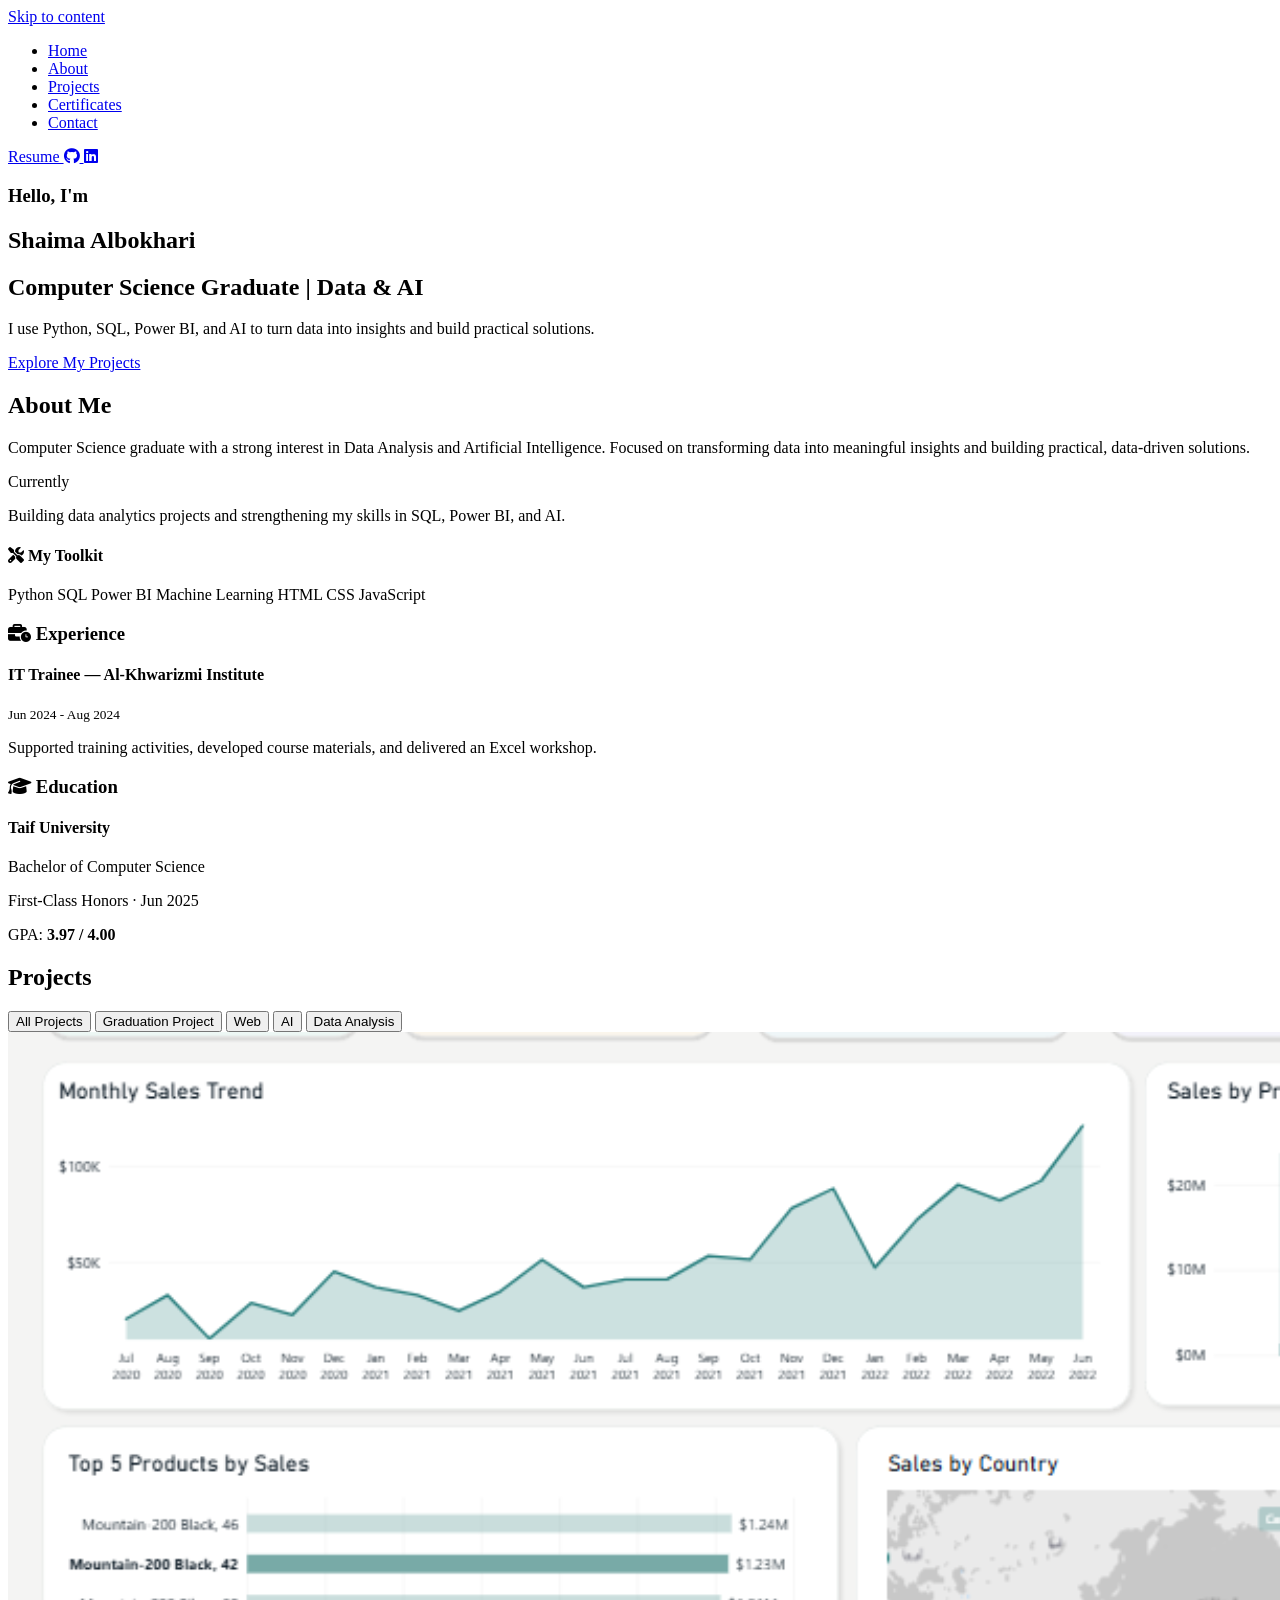
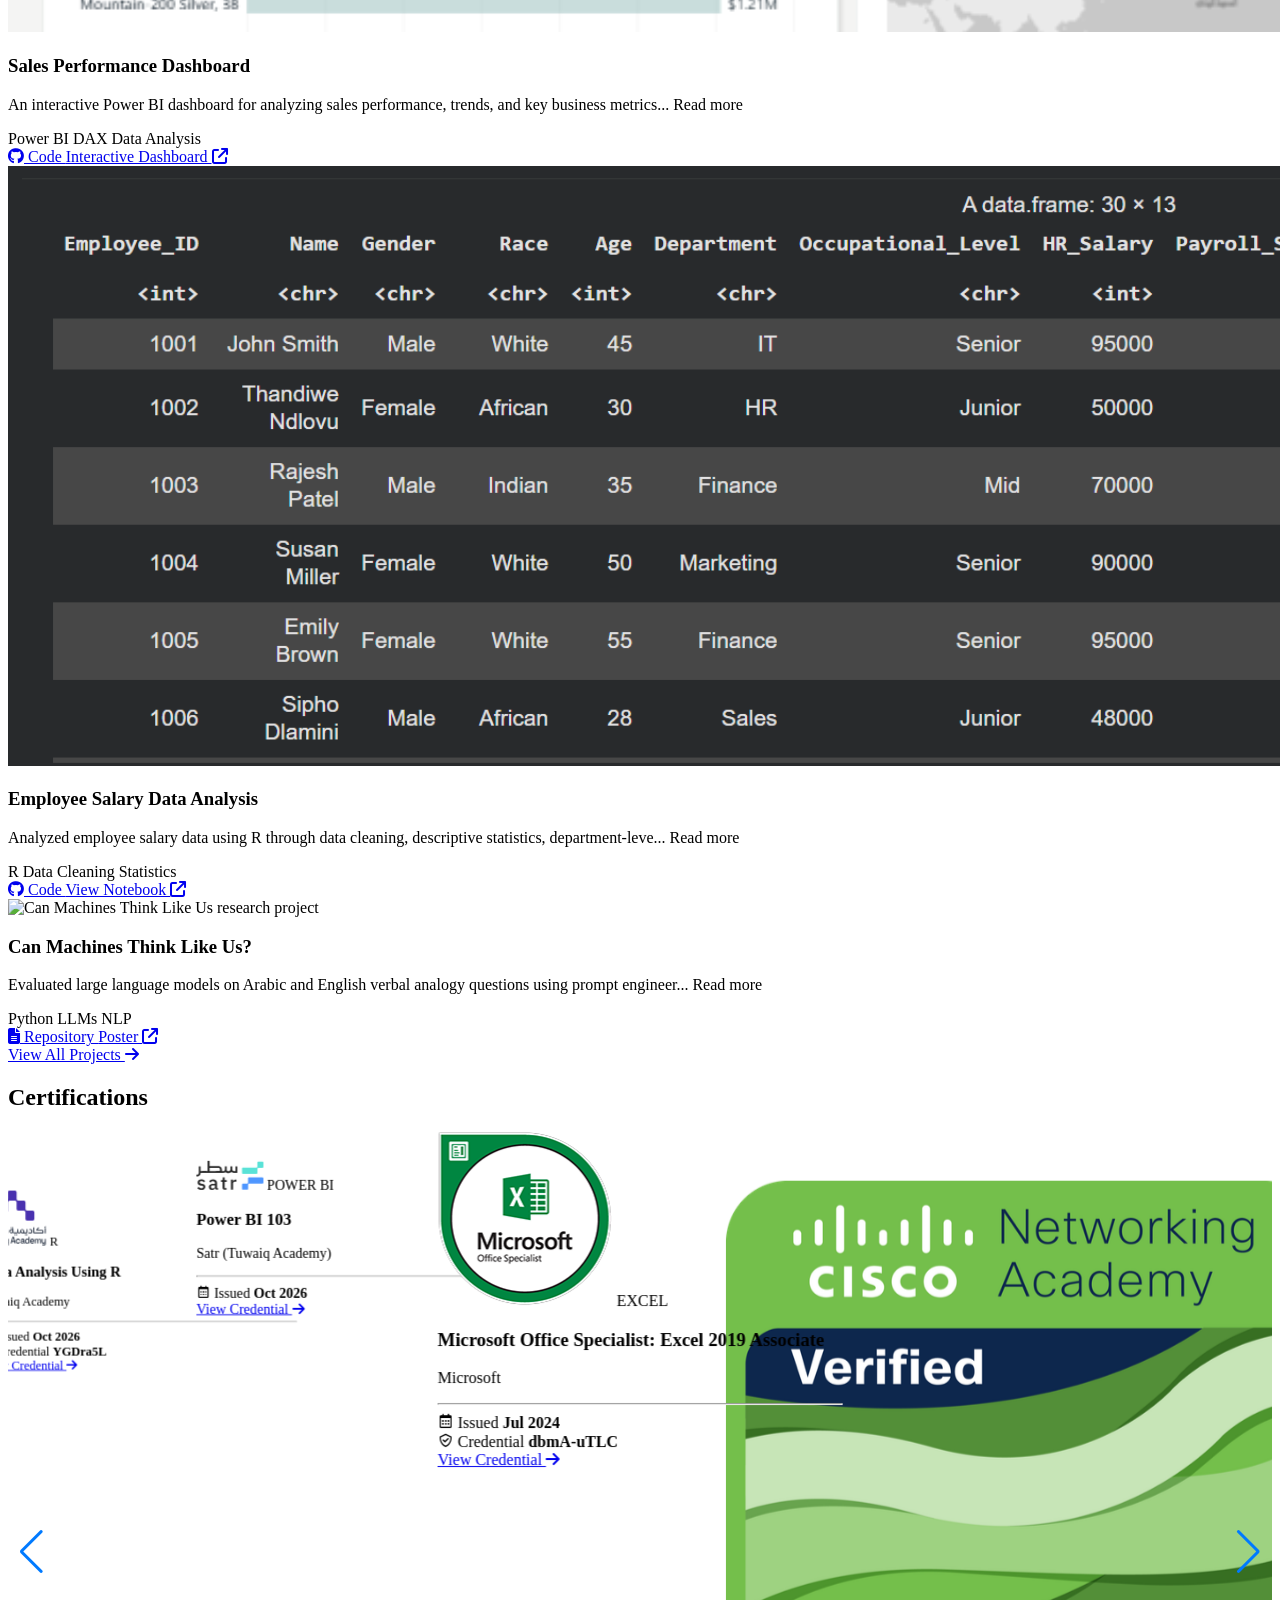
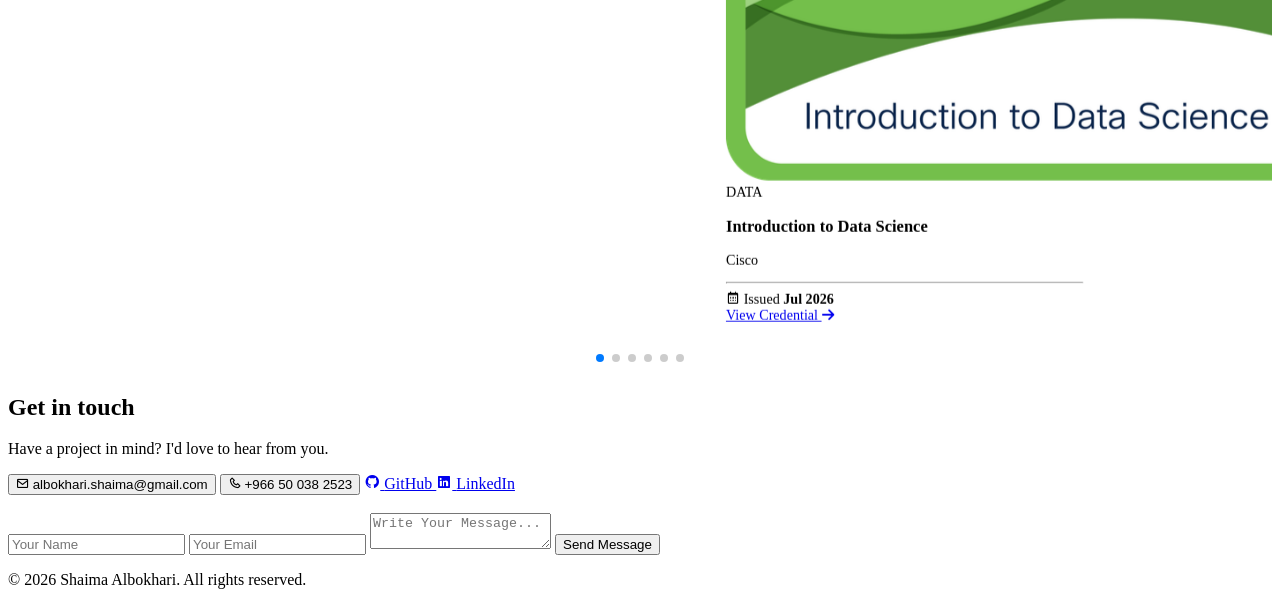
==== index.html @ 4ccaefde "Update access key in contact form" ====
<!DOCTYPE html>
<html lang="en">
 <head>
  <meta charset="utf-8">
  <meta content="width=device-width, initial-scale=1.0" name="viewport">
  <title>
   Shaima Albokhari | Portfolio
  </title>
  <!-- Swiper -->
  <link href="https://cdn.jsdelivr.net/npm/swiper@11/swiper-bundle.min.css" rel="stylesheet">
  <!-- Font Awesome -->
  <link href="https://cdnjs.cloudflare.com/ajax/libs/font-awesome/6.5.2/css/all.min.css" rel="stylesheet">
  <!-- Boxicons -->
  <link href="https://unpkg.com/boxicons@2.1.4/css/boxicons.min.css" rel="stylesheet">
  <!--google fonts-->
  <link href="https://fonts.googleapis.com" rel="preconnect">
  <link crossorigin href="https://fonts.gstatic.com" rel="preconnect">
  <link href="https://fonts.googleapis.com/css2?family=Manrope:wght@400;500;600;700&display=swap" rel="stylesheet">
  <!-- CSS -->
  <link rel="stylesheet" href="styles.css">
  <link class="logo" href="logo-fish.svg" rel="shortcut icon" type="image/png">
 </head>
 <body>
  <div class="container">
   <!-- ================= NAVBAR ================= -->
   <a class="skip-link" href="#main-content">
    Skip to content
   </a>
   <header class="navbar">
    <nav aria-label="Primary">
     <ul class="menu">
      <li>
       <a href="#home">
        Home
       </a>
      </li>
      <li>
       <a href="#about">
        About
       </a>
      </li>
      <li>
       <a href="#projects">
        Projects
       </a>
      </li>
      <li>
       <a href="#certifications">
        Certificates
       </a>
      </li>
      <li>
       <a href="#contact">
        Contact
       </a>
      </li>
     </ul>
    </nav>
    <div class="contact">
     <a href="resume.pdf" rel="noopener noreferrer" target="_blank">
      Resume
     </a>
     <a aria-label="GitHub profile" href="https://github.com/shaima-albokhari" rel="noopener noreferrer" target="_blank">
      <i class="fa-brands fa-github">
      </i>
     </a>
     <a aria-label="LinkedIn profile" href="https://www.linkedin.com/in/shaima-albokhari/" rel="noopener noreferrer" target="_blank">
      <i class="fa-brands fa-linkedin">
      </i>
     </a>
    </div>
   </header>
   <!-- ================= HERO ================= -->
   <main id="main-content">
    <section class="hero" id="home">
     <div class="hero-content">
      <h3>
       Hello, I'm
      </h3>
      <h1>
       Shaima Albokhari
      </h1>
      <h2>
       Computer Science Graduate |
       <span class="warm-accent">
        Data & AI
       </span>
      </h2>
      <p>
       I use Python, SQL, Power BI, and AI to turn data into insights and build practical solutions.
      </p>
      <div class="hero-buttons">
       <a class="primary-btn" href="#projects">
        Explore My Projects
       </a>
      </div>
     </div>
    </section>
    <!-- ================= ABOUT ================= -->
    <section class="about" id="about">
     <div class="about-grid">
      <!-- About -->
      <div class="card about-card">
       <h2>
        About Me
       </h2>
       <p>
        Computer Science graduate with a strong interest in Data Analysis and Artificial Intelligence.
                Focused on transforming data into meaningful insights and building practical, data-driven solutions.
       </p>
       <div class="about-current">
        <span>
         Currently
        </span>
        <p>
         Building data analytics projects and strengthening my skills in SQL, Power BI, and AI.
        </p>
       </div>
       <div class="about-skills">
        <h4>
         <i class="fa-solid fa-screwdriver-wrench">
         </i>
         My Toolkit
        </h4>
        <div class="skills-list">
         <span>
          Python
         </span>
         <span>
          SQL
         </span>
         <span>
          Power BI
         </span>
         <span>
          Machine Learning
         </span>
         <span>
          HTML
         </span>
         <span>
          CSS
         </span>
         <span>
          JavaScript
         </span>
        </div>
       </div>
      </div>
      <!-- Experience -->
      <div class="card experience-card">
       <h3>
        <i class="fa-solid fa-business-time">
        </i>
        Experience
       </h3>
       <div class="timeline">
        <div class="timeline-item">
         <span class="dot">
         </span>
         <div class="content">
          <h4>
           IT Trainee &mdash; Al-Khwarizmi Institute
          </h4>
          <small>
           Jun 2024 - Aug 2024
          </small>
          <p>
           Supported training activities,
                             developed course materials, and delivered an Excel workshop.
          </p>
         </div>
        </div>
       </div>
      </div>
      <!-- Education -->
      <div class="card education-card">
       <h3>
        <i class="fa-solid fa-graduation-cap">
        </i>
        Education
       </h3>
       <h4>
        Taif University
       </h4>
       <p>
        Bachelor of Computer Science
       </p>
       <p>
        First-Class Honors &middot; Jun 2025
       </p>
       <p>
        GPA:
        <strong>
         3.97 / 4.00
        </strong>
       </p>
      </div>
     </div>
    </section>
    <!-- ================= PROJECTS ================= -->
    <section class="projects" id="projects">
     <div class="section-title">
      <h2>
       Projects
      </h2>
     </div>
     <div class="filter-buttons">
      <button class="filter-btn active" data-filter="all">
       All Projects
      </button>
      <button class="filter-btn" data-filter="graduation">
       Graduation Project
      </button>
      <button class="filter-btn" data-filter="web">
       Web
      </button>
      <button class="filter-btn" data-filter="ai">
       AI
      </button>
      <button class="filter-btn" data-filter="data">
       Data Analysis
      </button>
     </div>
     <div class="projects-container" id="featured-projects">
      <noscript>
       <div class="projects-error">
        <p>
         JavaScript is required to load the featured projects.
        </p>
        <a href="projects.html">
         View all projects
        </a>
       </div>
      </noscript>
     </div>
     <a class="view-all-btn" href="projects.html">
      View All Projects
      <i class="fa-solid fa-arrow-right">
      </i>
     </a>
    </section>
    <!-- ================= CERTIFICATIONS ================= -->
    <section id="certifications">
     <div class="section-title">
      <h2>
       Certifications
      </h2>
     </div>
     <div class="swiper">
      <div class="swiper-wrapper" id="certifications-container">
       <!-- Certificates are loaded by JavaScript -->
      </div>
      <div class="swiper-button-next">
      </div>
      <div class="swiper-button-prev">
      </div>
      <div class="swiper-pagination">
      </div>
     </div>
    </section>
    <!-- ================= CONTACT ================= -->
    <section id="contact">
     <div class="contact-container">
      <!-- معلومات التواصل -->
      <div class="contact-right">
       <div class="section-title">
        <h2>
         Get in touch
        </h2>
       </div>
       <p>
        Have a project in mind? I'd love to hear from you.
       </p>
       <div class="contact-info">
        <!-- Email -->
        <button aria-label="Copy email address" class="copy-item" data-copy="albokhari.shaima@gmail.com" type="button">
         <i aria-hidden="true" class="bx bx-envelope">
         </i>
         <span class="copy-value">
          albokhari.shaima@gmail.com
         </span>
         <span class="copied" role="status">
         </span>
        </button>
        <!--Phone-->
        <button aria-label="Copy phone number" class="copy-item" data-copy="+966500382523" type="button">
         <i aria-hidden="true" class="bx bx-phone">
         </i>
         <span class="copy-value" dir="ltr">
          +966 50 038 2523
         </span>
         <span class="copied" role="status">
         </span>
        </button>
        <!-- GitHub -->
        <a class="contact-link" href="https://github.com/shaima-albokhari" rel="noopener noreferrer" target="_blank">
         <i class="bx bxl-github">
         </i>
         <span>
          GitHub
         </span>
        </a>
        <!-- LinkedIn -->
        <a class="contact-link" href="https://www.linkedin.com/in/shaima-albokhari/" rel="noopener noreferrer" target="_blank">
         <i class="bx bxl-linkedin-square">
         </i>
         <span>
          LinkedIn
         </span>
        </a>
       </div>
       <img alt aria-hidden="true" class="plant" src="plant.svg">
      </div>
      <!-- Contact Form -->
      <form action="https://api.web3forms.com/submit" class="contact-left" id="contact-form" method="POST">
       <input name="access_key" type="hidden" value="5582538f-b886-4c73-8741-ad2e43c046b0">
       <input aria-label="Your Name" class="contact-inputs" name="name" placeholder="Your Name" required type="text">
       <input aria-label="Your Email" class="contact-inputs" name="email" placeholder="Your Email" required type="email">
       <textarea aria-label="Your Message" class="contact-inputs" name="message" placeholder="Write Your Message..." required></textarea>
       <button type="submit">
        Send Message
       </button>
       <input autocomplete="off" class="hidden" name="botcheck" style="display: none;" tabindex="-1" type="checkbox">
       <p aria-live="polite" id="form-result" role="status">
       </p>
      </form>
     </div>
    </section>
   <!-- ================= Footer ================= -->
    <footer class="site-footer">
        <div class="footer-container">
                <p>© 2026 Shaima Albokhari. All rights reserved.</p>
        </div>
    </footer>
   </main>
   <!-- icons -->
   <script crossorigin="anonymous" src="https://kit.fontawesome.com/7b04c1df12.js">
   </script>
   <!-- Swiper -->
  </div>
  <script src="https://cdn.jsdelivr.net/npm/swiper@11/swiper-bundle.min.js">
  </script>
  <!-- JavaScript -->
  <script src="script.js">
  </script>
 </body>
</html>
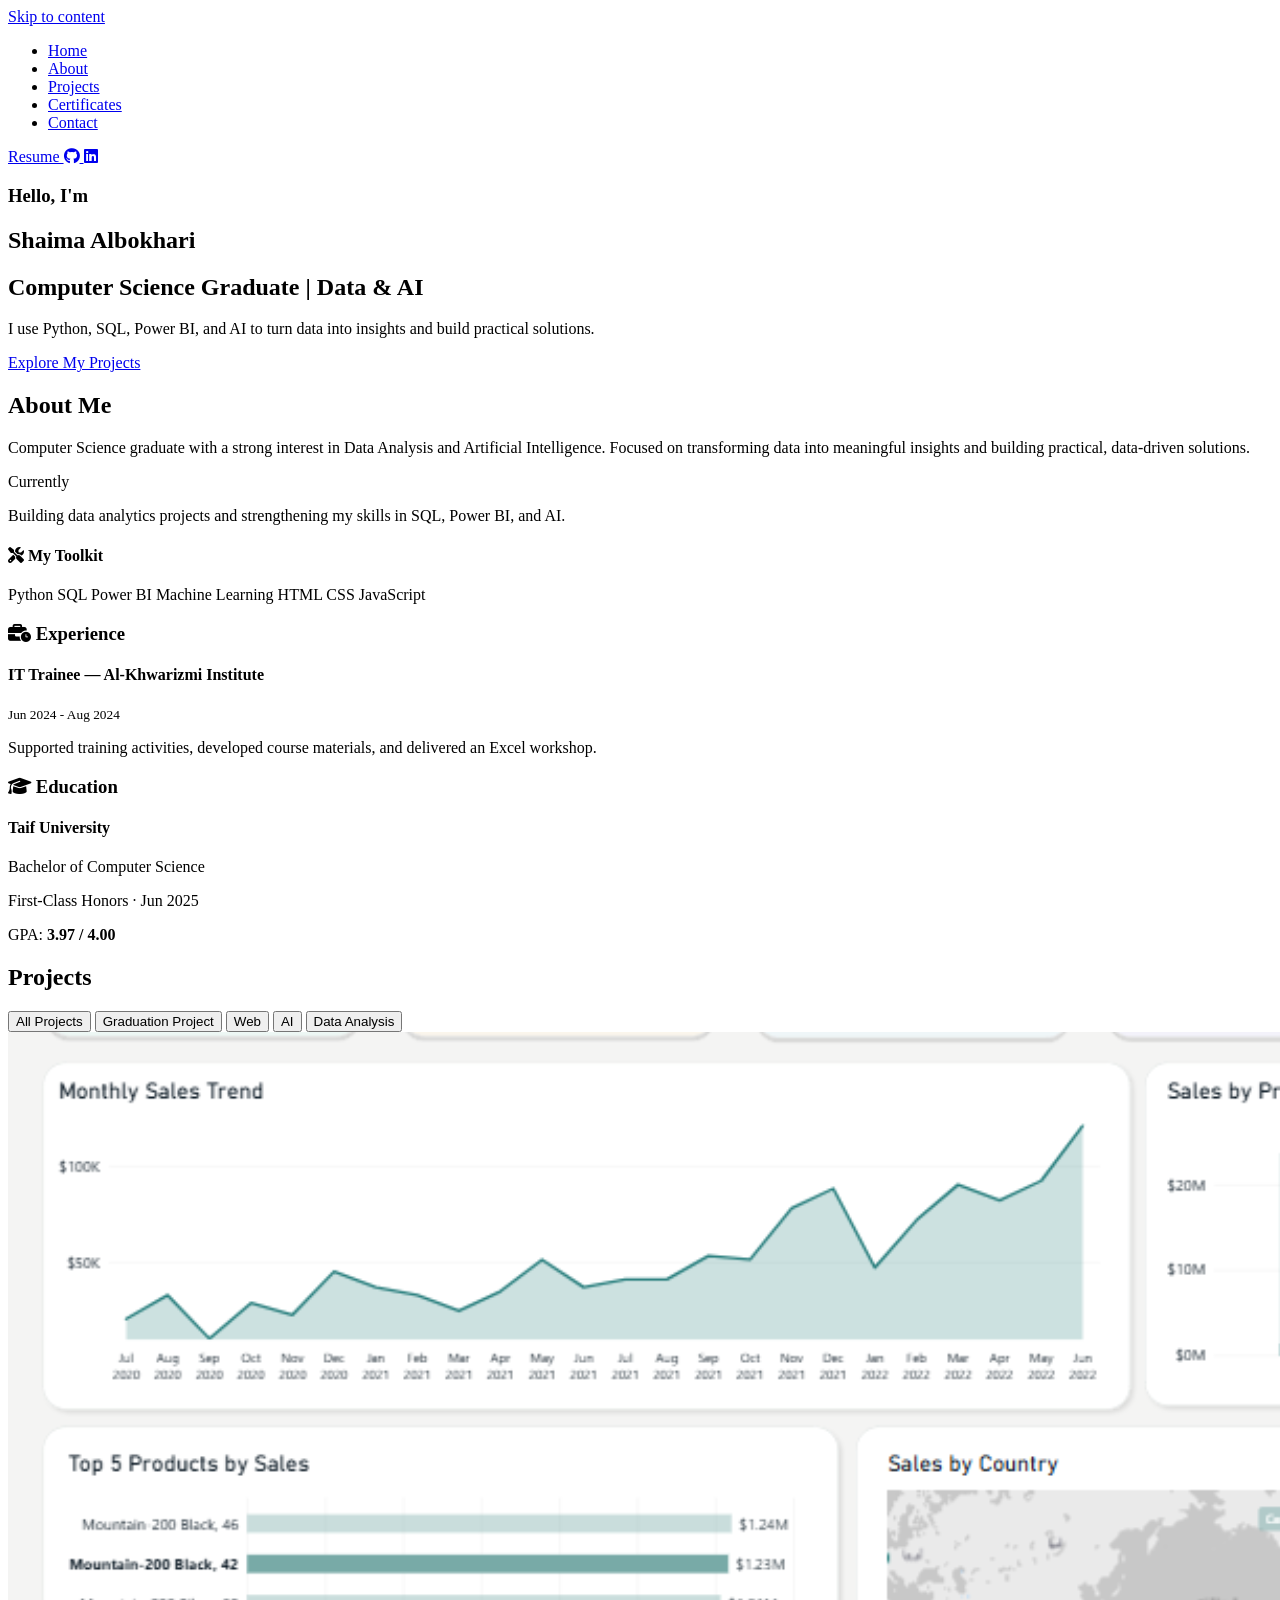
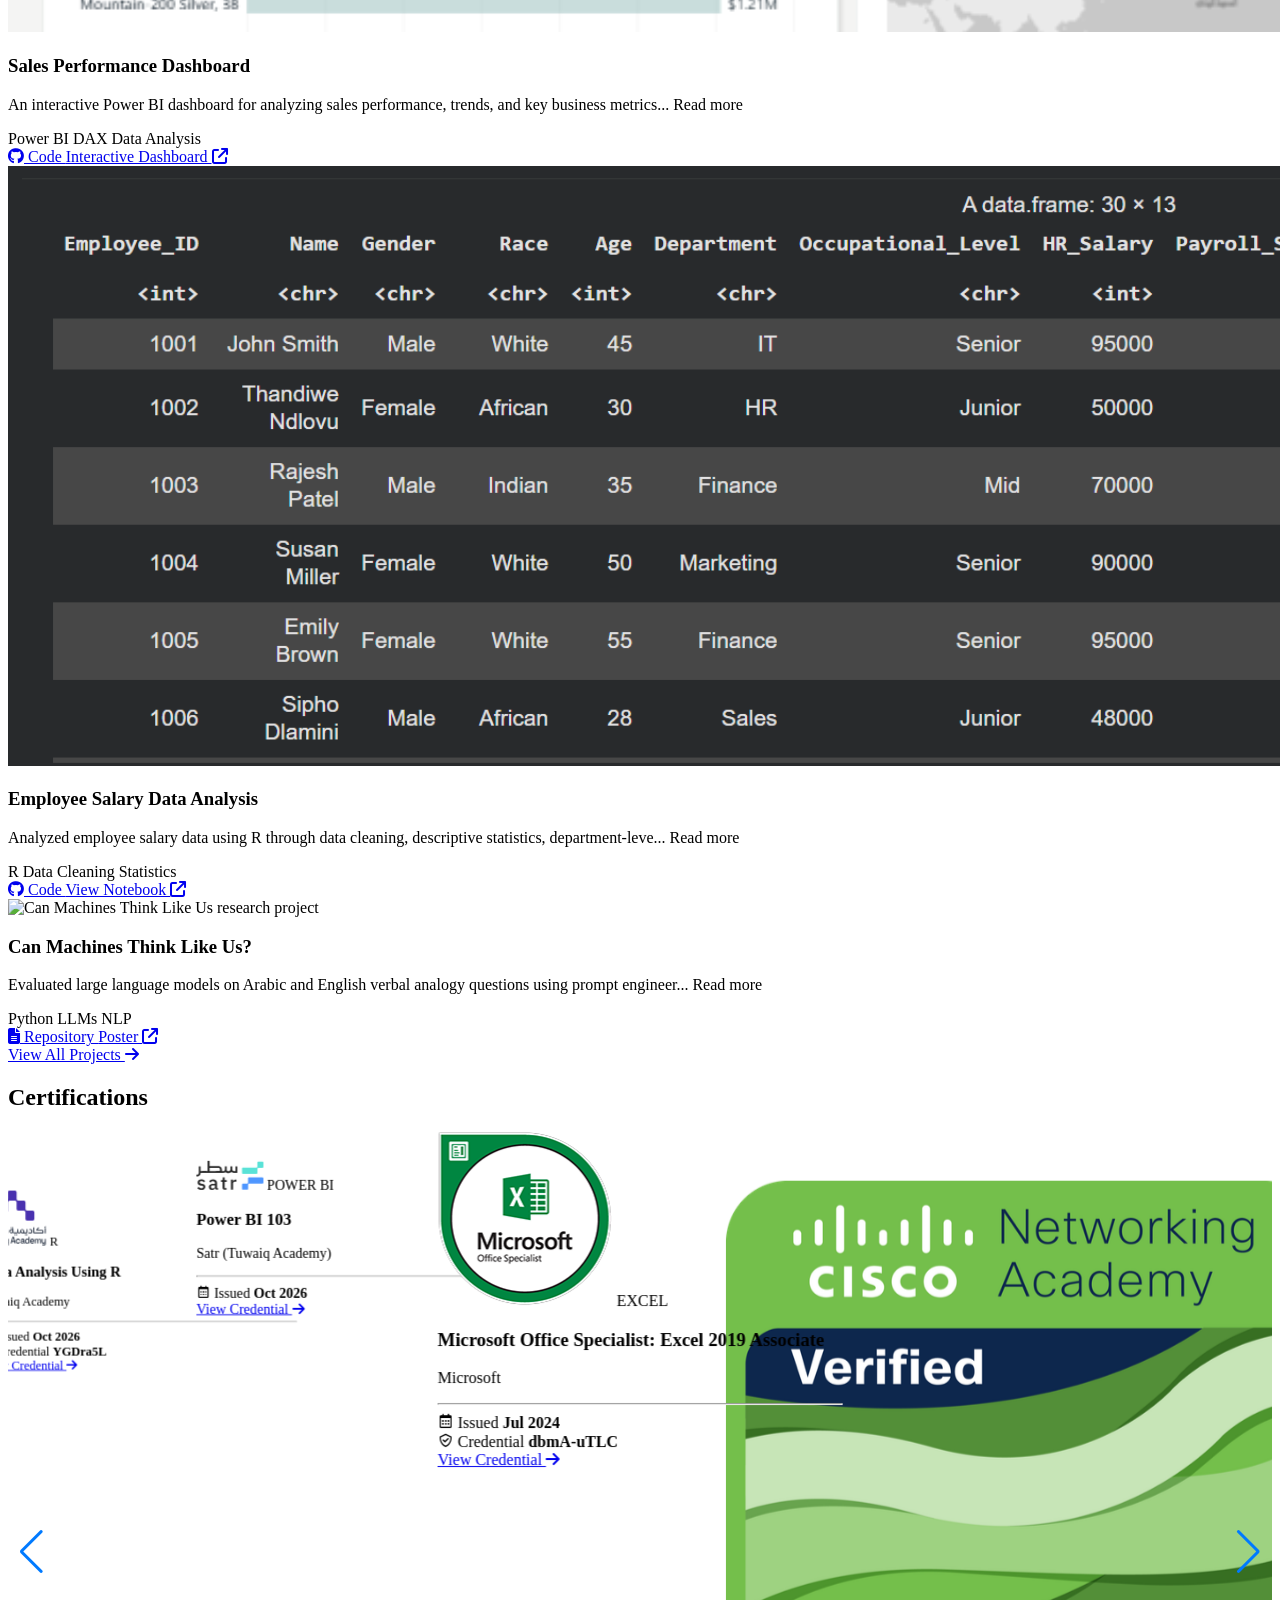
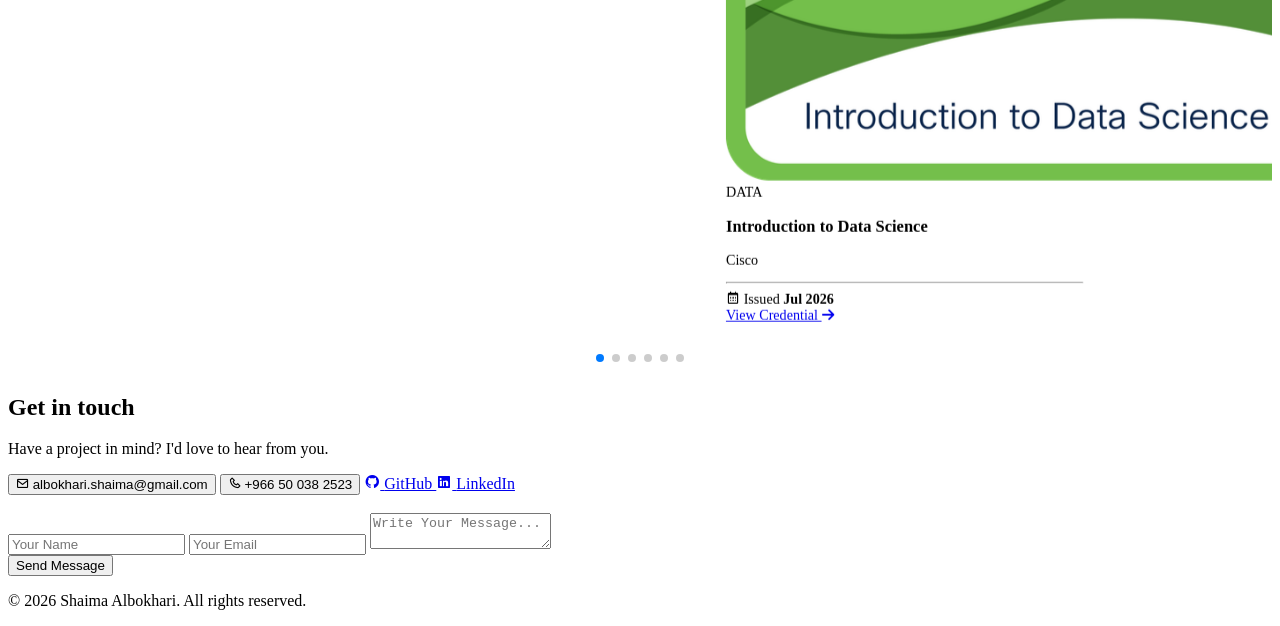
==== commit 2c44fac1: "Add h-captcha to contact form" ====
--- a/index.html
+++ b/index.html
@@ -314,10 +314,11 @@
       </div>
       <!-- Contact Form -->
       <form action="https://api.web3forms.com/submit" class="contact-left" id="contact-form" method="POST">
-       <input name="access_key" type="hidden" value="5582538f-b886-4c73-8741-ad2e43c046b0">
+       <input name="access_key" type="hidden" value="8c4a9d00-b263-4142-ad8a-2c3be4dd2721">
        <input aria-label="Your Name" class="contact-inputs" name="name" placeholder="Your Name" required type="text">
        <input aria-label="Your Email" class="contact-inputs" name="email" placeholder="Your Email" required type="email">
        <textarea aria-label="Your Message" class="contact-inputs" name="message" placeholder="Write Your Message..." required></textarea>
+       <div class="h-captcha" data-captcha="true"></div>
        <button type="submit">
         Send Message
        </button>
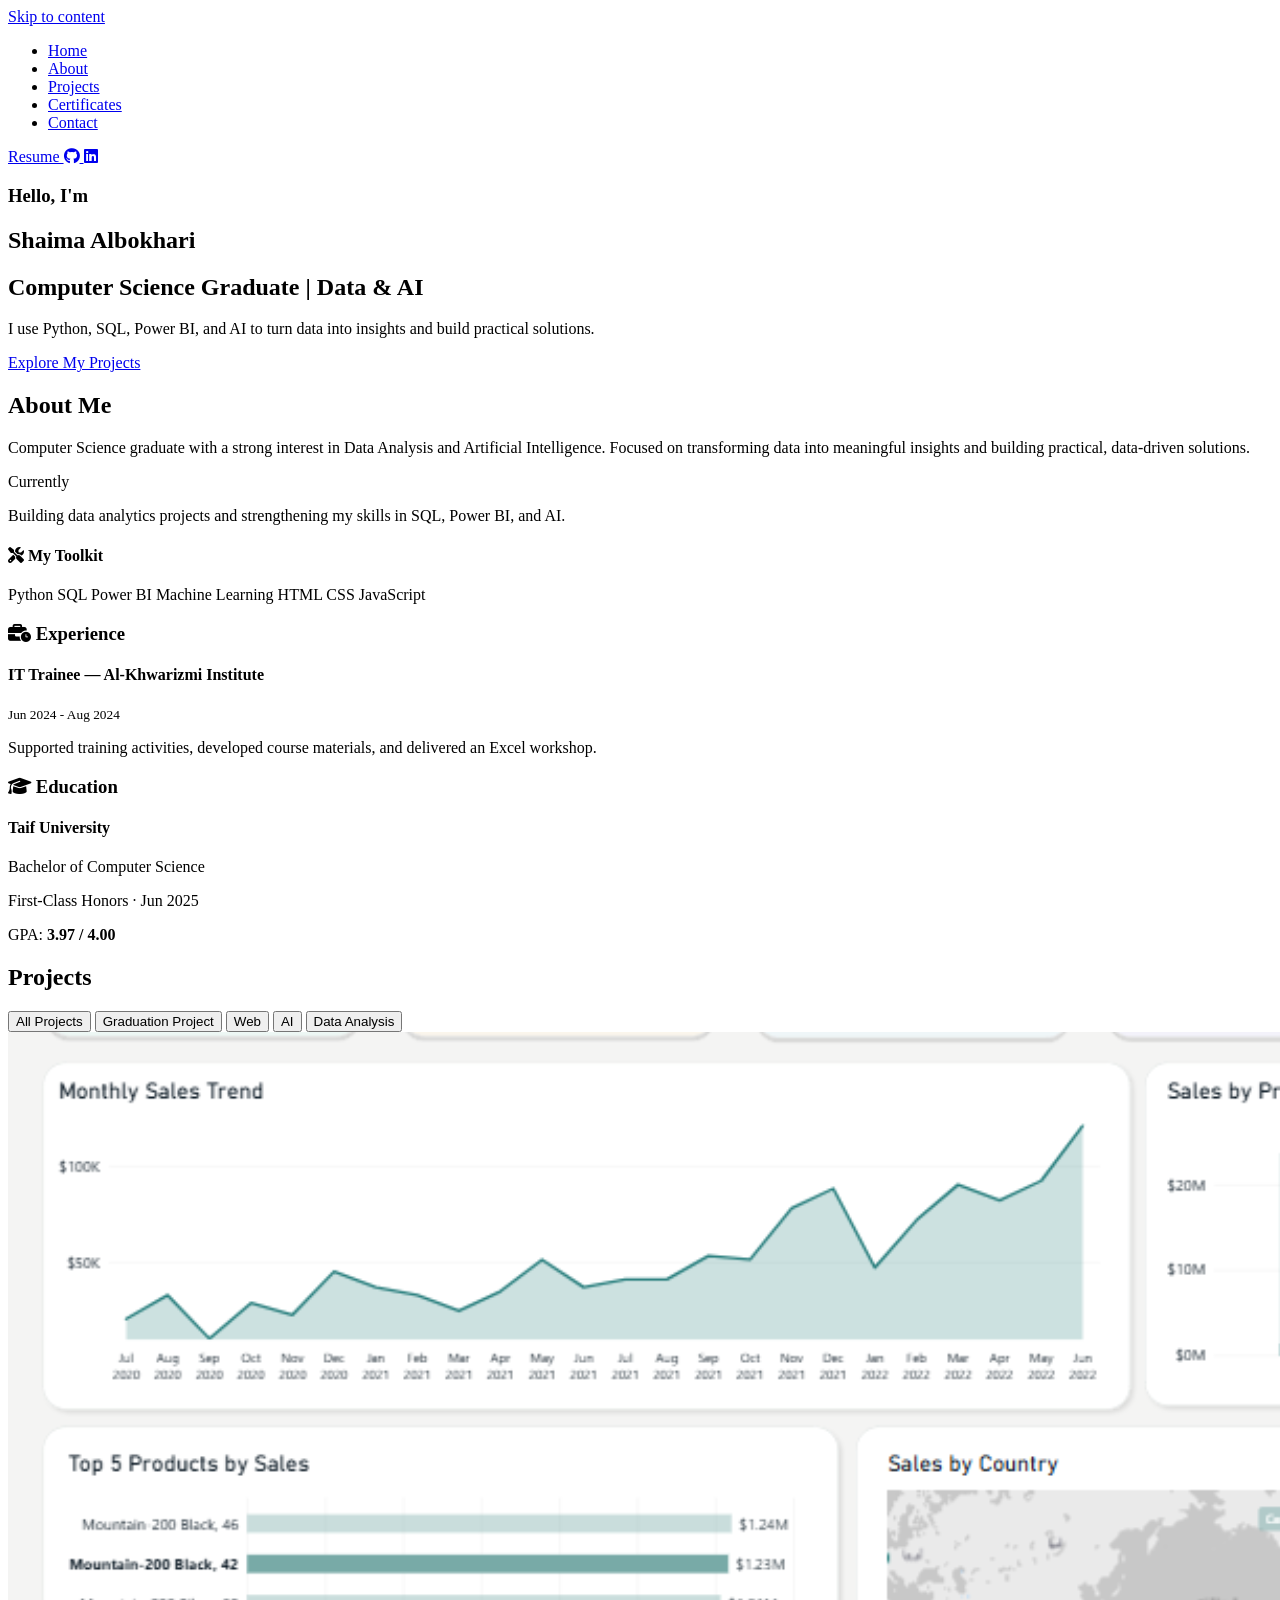
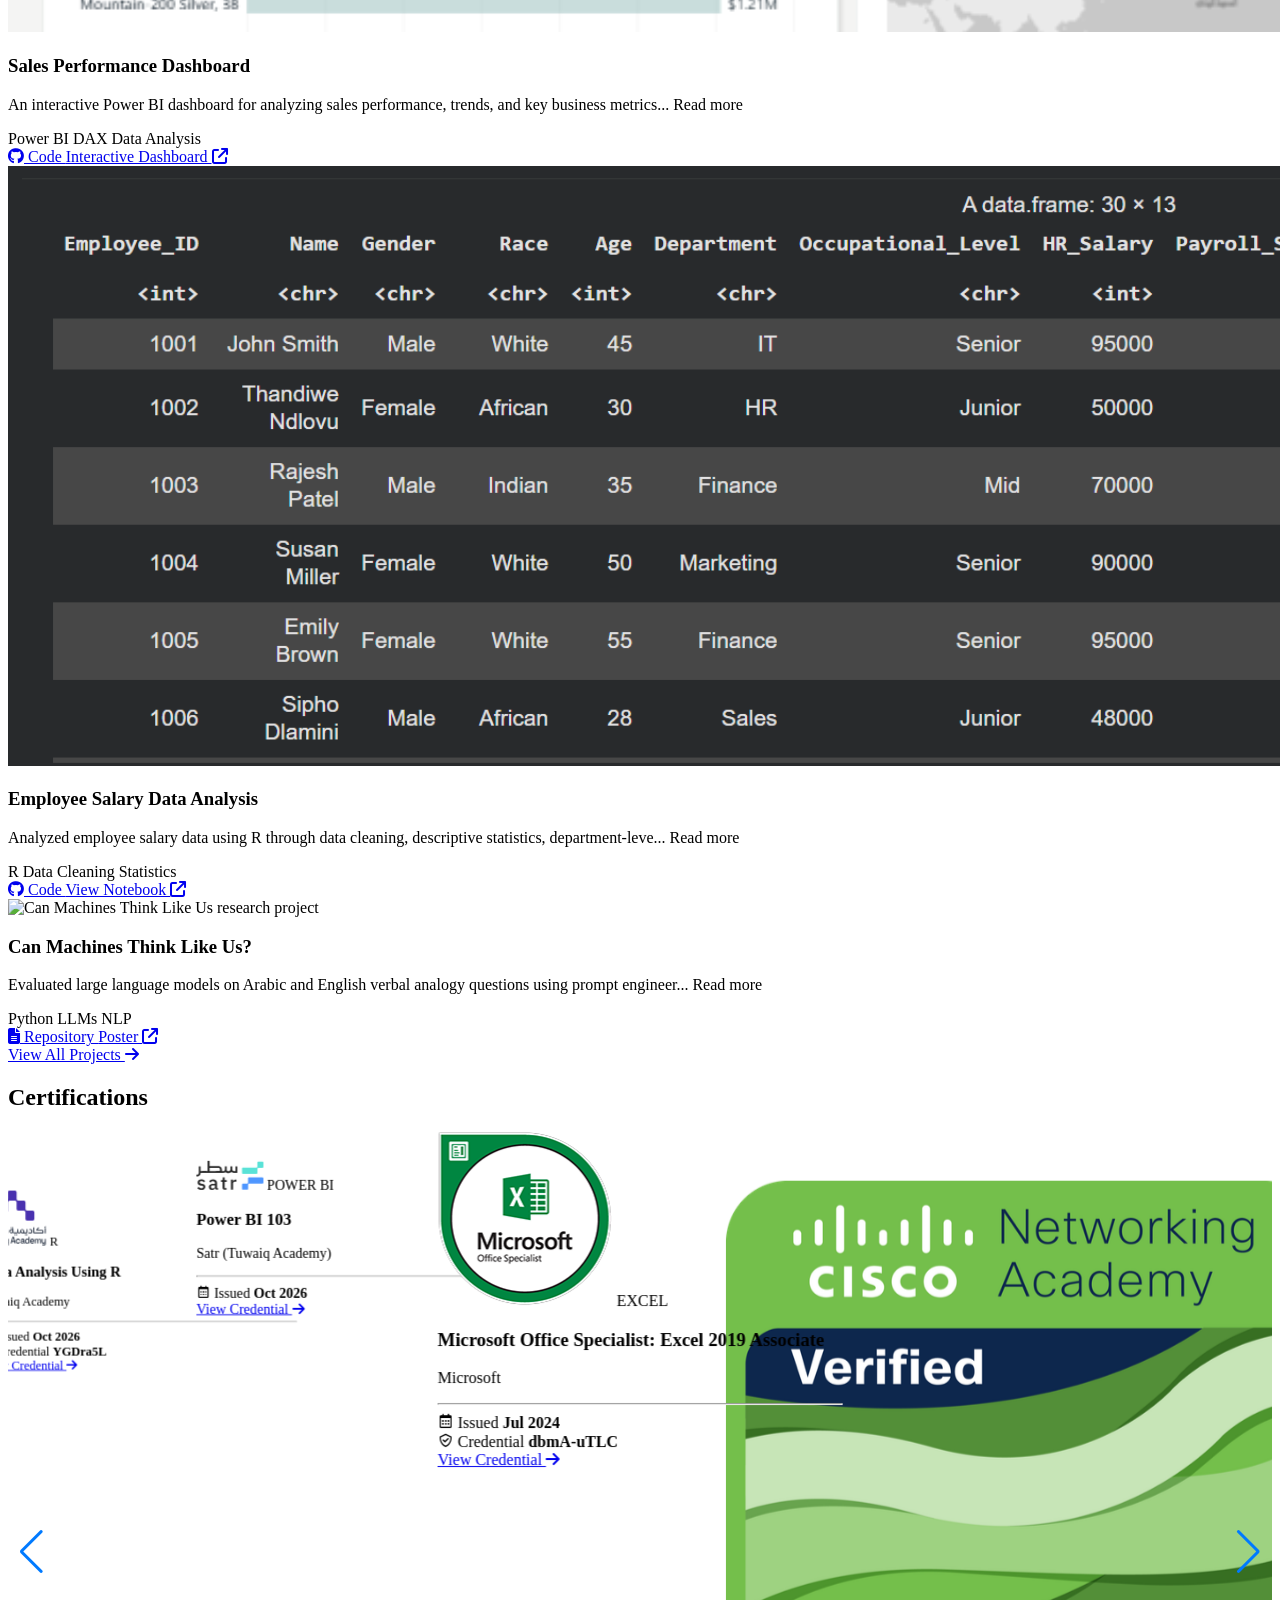
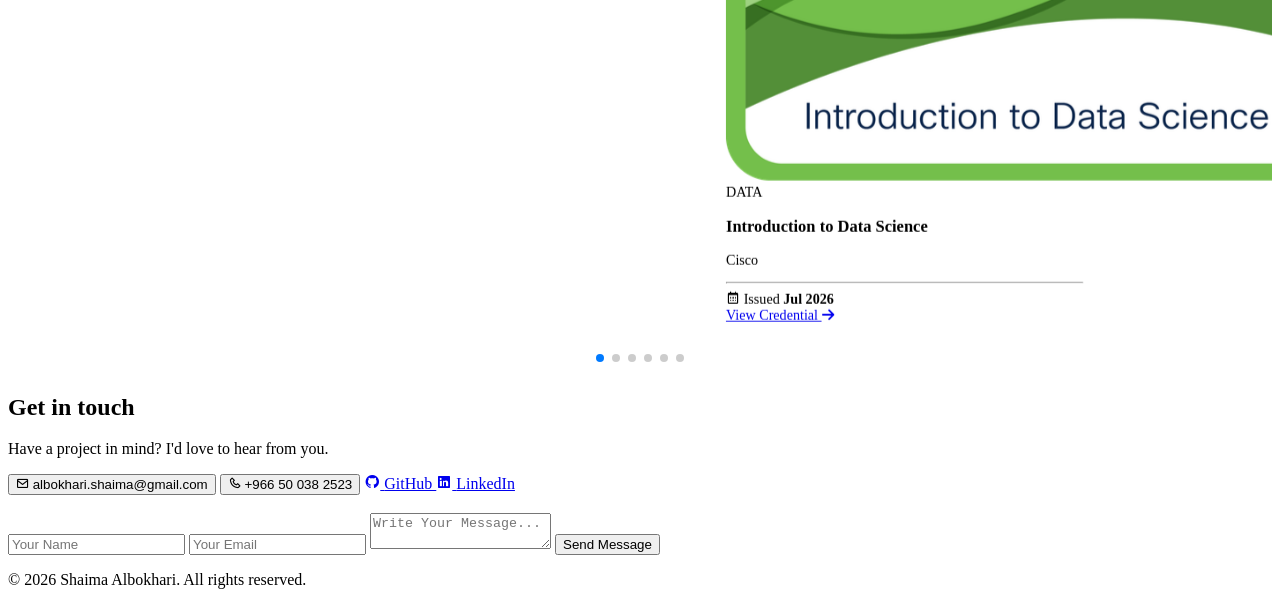
==== commit 7463defb: "Disable h-captcha in index.html Comment out the h-captcha div in the contact form." ====
--- a/index.html
+++ b/index.html
@@ -318,7 +318,7 @@
        <input aria-label="Your Name" class="contact-inputs" name="name" placeholder="Your Name" required type="text">
        <input aria-label="Your Email" class="contact-inputs" name="email" placeholder="Your Email" required type="email">
        <textarea aria-label="Your Message" class="contact-inputs" name="message" placeholder="Write Your Message..." required></textarea>
-       <div class="h-captcha" data-captcha="true"></div>
+       <!--<div class="h-captcha" data-captcha="true"></div>-->
        <button type="submit">
         Send Message
        </button>
@@ -345,5 +345,10 @@
   <!-- JavaScript -->
   <script src="script.js">
   </script>
+  <script
+  src="https://web3forms.com/client/script.js"
+  async
+  defer
+  ></script>
  </body>
 </html>
